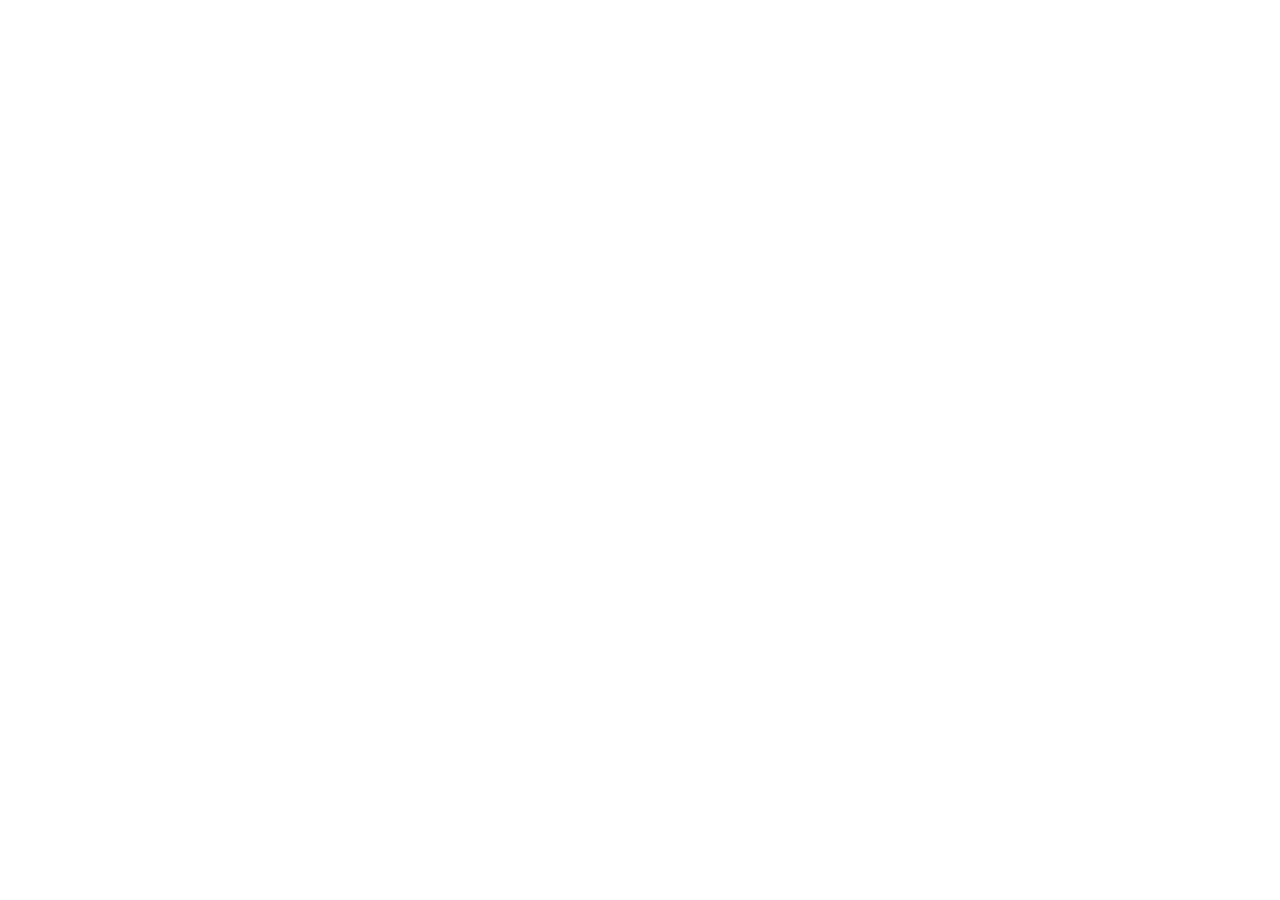
==== admin/index.html @ a98f6c6b "Portfolio v1: data-driven site with Decap CMS admin" ====
<!doctype html>
<html lang="en">
<head>
  <meta charset="utf-8">
  <meta name="viewport" content="width=device-width, initial-scale=1">
  <meta name="robots" content="noindex">
  <title>Manage Projects — Amaal Abdou</title>
  <link rel="stylesheet" href="https://unpkg.com/decap-cms@^3.0.0/dist/cms.css">
</head>
<body>
  <script src="https://unpkg.com/decap-cms@^3.0.0/dist/decap-cms.js"></script>
</body>
</html>
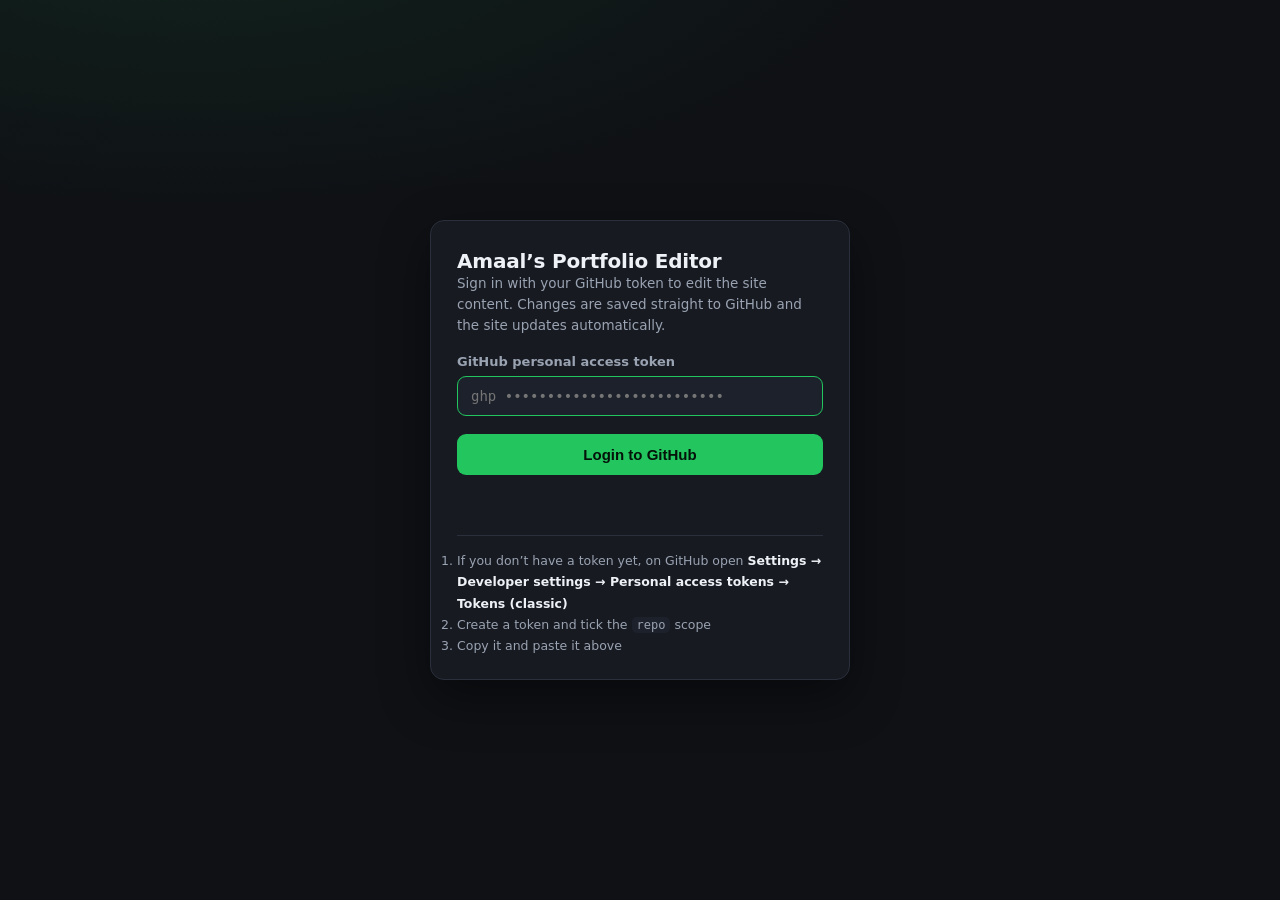
==== commit f885e2fd: "admin: replace dead Netlify OAuth login with GitHub token login; drop netlify.toml" ====
--- a/admin/index.html
+++ b/admin/index.html
@@ -1,13 +1,225 @@
 <!doctype html>
+<!--
+  Amaal Portfolio — Decap CMS admin login (GitHub token auth only, no Netlify)
+  --------------------------------------------------------------------------
+  What changed vs. the broken version:
+    * Removed the "Login with GitHub" OAuth button (it redirected to Netlify's
+      dead shared OAuth proxy: api.netlify.com/auth → "not found").
+    * This page only asks for a GitHub Personal Access Token.
+    * The token is validated against the GitHub API, then stored in the exact
+      localStorage key Decap CMS reads ("decap-cms-auth"), and the editor opens.
+    * Nothing on this page talks to Netlify.
+
+  How Amaal logs in:
+    1. Open this page (yoursite.github.io/repo/admin/)
+    2. Paste the GitHub token into the single field
+    3. Click  →  Login to GitHub
+    4. The visual editor opens
+-->
 <html lang="en">
 <head>
-  <meta charset="utf-8">
-  <meta name="viewport" content="width=device-width, initial-scale=1">
-  <meta name="robots" content="noindex">
-  <title>Manage Projects — Amaal Abdou</title>
-  <link rel="stylesheet" href="https://unpkg.com/decap-cms@^3.0.0/dist/cms.css">
+  <meta charset="utf-8" />
+  <meta name="viewport" content="width=device-width, initial-scale=1" />
+  <title>Login — Amaal Portfolio Editor</title>
+  <style>
+    :root {
+      --bg: #0f1115;
+      --card: #171a21;
+      --card-2: #1d212b;
+      --border: #2a2f3b;
+      --text: #eef1f6;
+      --muted: #9aa3b2;
+      --accent: #22c55e;
+      --accent-dark: #16a34a;
+      --danger: #f85149;
+    }
+    * { box-sizing: border-box; margin: 0; padding: 0; }
+    body {
+      font-family: "Segoe UI", system-ui, -apple-system, sans-serif;
+      background:
+        radial-gradient(1200px 500px at 15% -10%, rgba(34,197,94,.10), transparent 60%),
+        var(--bg);
+      min-height: 100vh;
+      display: grid;
+      place-items: center;
+      color: var(--text);
+    }
+    .card {
+      width: min(420px, 92vw);
+      background: var(--card);
+      border: 1px solid var(--border);
+      border-radius: 14px;
+      padding: 28px 26px 22px;
+      box-shadow: 0 18px 50px rgba(0,0,0,.45);
+      display: grid;
+      gap: 18px;
+    }
+    h1 {
+      font-size: 20px;
+      font-weight: 700;
+      letter-spacing: -.01em;
+    }
+    p.sub {
+      color: var(--muted);
+      font-size: 13.5px;
+      line-height: 1.55;
+    }
+    label {
+      font-size: 13px;
+      font-weight: 600;
+      color: var(--muted);
+      display: grid;
+      gap: 7px;
+    }
+    input[type="password"] {
+      width: 100%;
+      padding: 11px 13px;
+      border-radius: 9px;
+      border: 1px solid var(--border);
+      background: var(--card-2);
+      color: var(--text);
+      font-size: 14px;
+      font-family: ui-monospace, Consolas, monospace;
+      outline: none;
+      transition: border-color .15s;
+    }
+    input[type="password"]:focus { border-color: var(--accent); }
+    button {
+      width: 100%;
+      padding: 12px;
+      border: none;
+      border-radius: 9px;
+      background: var(--accent);
+      color: #04120a;
+      font-size: 15px;
+      font-weight: 700;
+      cursor: pointer;
+      transition: background .15s, transform .05s;
+    }
+    button:hover { background: var(--accent-dark); }
+    button:active { transform: scale(.985); }
+    button:disabled { opacity: .6; cursor: progress; }
+    .status { font-size: 13px; min-height: 20px; }
+    .status.err { color: var(--danger); }
+    .status.ok  { color: var(--accent); }
+    .steps {
+      margin-top: 4px;
+      font-size: 12.5px;
+      color: var(--muted);
+      line-height: 1.7;
+      border-top: 1px solid var(--border);
+      padding-top: 14px;
+    }
+    .steps b { color: var(--text); }
+    code { background: var(--card-2); padding: 1px 5px; border-radius: 5px; font-size: 12px; }
+    .spin { display:none; }
+    .loading .spin { display:inline-block; }
+  </style>
 </head>
 <body>
-  <script src="https://unpkg.com/decap-cms@^3.0.0/dist/decap-cms.js"></script>
+  <div class="card">
+    <div>
+      <h1>Amaal’s Portfolio Editor</h1>
+      <p class="sub">Sign in with your GitHub token to edit the site content. Changes are saved straight to GitHub and the site updates automatically.</p>
+    </div>
+
+    <label>
+      GitHub personal access token
+      <input type="password" id="token" placeholder="ghp_••••••••••••••••••••••••••" autocomplete="off" spellcheck="false" />
+    </label>
+
+    <button id="login" type="button">
+      <span class="spin">Signing in…</span><span class="btntxt">Login to GitHub</span>
+    </button>
+
+    <div class="status" id="status"></div>
+
+    <ol class="steps">
+      <li>If you don’t have a token yet, on GitHub open <b>Settings → Developer settings → Personal access tokens → Tokens (classic)</b></li>
+      <li>Create a token and tick the <code>repo</code> scope</li>
+      <li>Copy it and paste it above</li>
+    </ol>
+  </div>
+
+  <script>
+    (function () {
+      var card = document.querySelector('.card');
+      var tokenInput = document.getElementById('token');
+      var loginBtn = document.getElementById('login');
+      var statusEl = document.getElementById('status');
+
+      function setStatus(msg, cls) {
+        statusEl.textContent = msg || '';
+        statusEl.className = 'status ' + (cls || '');
+      }
+
+      function setLoading(on) {
+        card.classList.toggle('loading', on);
+        loginBtn.disabled = on;
+      }
+
+      async function validateToken(token) {
+        var res = await fetch('https://api.github.com/user', {
+          headers: { 'Authorization': 'Bearer ' + token, 'Accept': 'application/vnd.github+json' },
+        });
+        if (res.status === 401 || res.status === 403) {
+          setStatus('That token was rejected by GitHub. Double-check it and try again.', 'err');
+          return false;
+        }
+        if (!res.ok) {
+          setStatus('GitHub returned an error (' + res.status + '). Please try again.', 'err');
+          return false;
+        }
+        return true;
+      }
+
+      async function doLogin() {
+        var token = tokenInput.value.trim();
+        if (!token) {
+          setStatus('Please paste your GitHub token first.', 'err');
+          tokenInput.focus();
+          return;
+        }
+
+        setLoading(true);
+        setStatus('Validating token…');
+        try {
+          var ok = await validateToken(token);
+          if (!ok) { setLoading(false); return; }
+        } catch (e) {
+          setLoading(false);
+          setStatus('Could not reach GitHub to validate. Check your internet and retry.', 'err');
+          return;
+        }
+
+        // Decap CMS reads the GitHub auth details from this exact localStorage key.
+        // It stores the token plus the API endpoint it belongs to.
+        var details = {
+          url: 'https://api.github.com',
+          token: token,
+          audience: '',
+        };
+        localStorage.setItem('decap-cms-auth', JSON.stringify(details));
+
+        setStatus('Signed in — opening the editor…', 'ok');
+        // Load the real Decap CMS editor from here.
+        setTimeout(function () {
+          var script = document.createElement('script');
+          script.src = 'https://unpkg.com/decap-cms@3.0.0/dist/decap-cms.js';
+          script.onload = function () {
+            // Let Decap start; clear the loading hint.
+            setTimeout(function () { setLoading(false); }, 200);
+          };
+          document.body.appendChild(script);
+        }, 350);
+      }
+
+      loginBtn.addEventListener('click', doLogin);
+      tokenInput.addEventListener('keydown', function (e) {
+        if (e.key === 'Enter') doLogin();
+      });
+      tokenInput.focus();
+    })();
+  </script>
 </body>
-</html>+</html>
